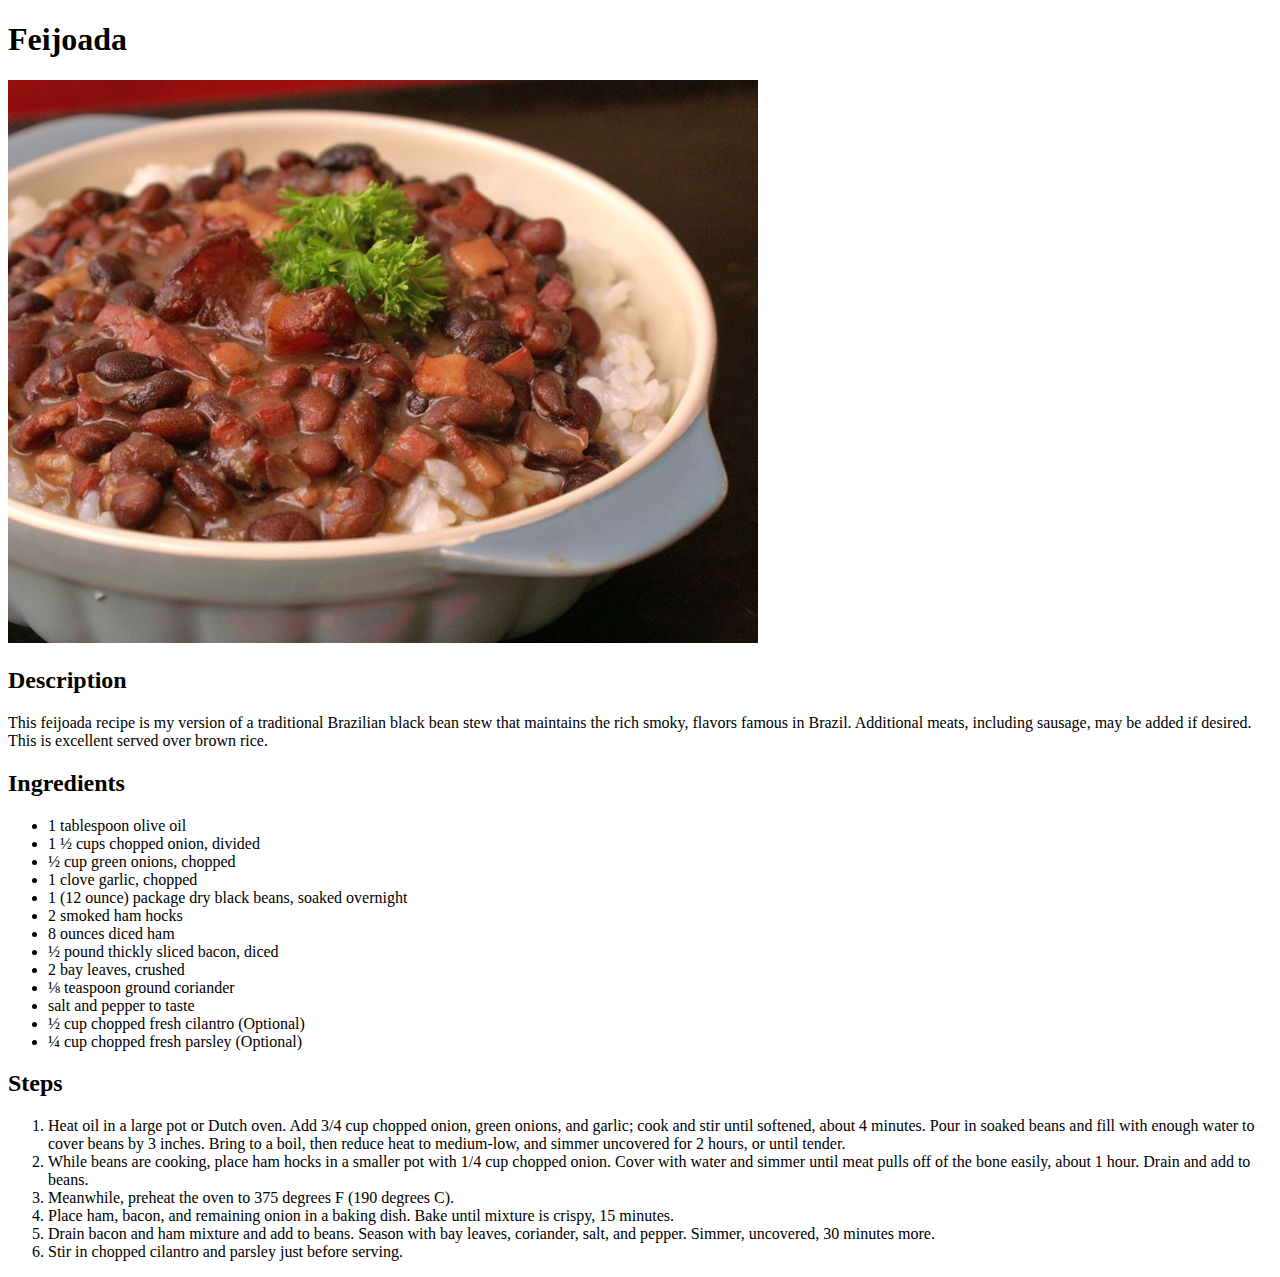
==== recipes/feijoada.html @ 03d30d22 "Add Feijoada page" ====
<!DOCTYPE html>

<html lang="en">
    <head>
        <meta charset="UTF-8">
        <title>Feijoada</title>
    </head>

    <body>
        <h1>Feijoada</h1>
        <img src="../images/feijoada.jpg" alt="Picture of a Feijoada">
        <h2>Description</h2>
        <p>This feijoada recipe is my version of a traditional Brazilian black bean stew that maintains the rich smoky, flavors famous in Brazil. Additional meats, including sausage, may be added if desired. This is excellent served over brown rice.</p>
        <h2>Ingredients</h2>
        <ul>
            <li>1 tablespoon olive oil</li>
            <li>1 ½ cups chopped onion, divided</li>
            <li>½ cup green onions, chopped</li>
            <li>1 clove garlic, chopped</li>
            <li>1 (12 ounce) package dry black beans, soaked overnight</li>
            <li>2 smoked ham hocks</li>
            <li>8 ounces diced ham</li>
            <li>½ pound thickly sliced bacon, diced</li>
            <li>2 bay leaves, crushed</li>
            <li>⅛ teaspoon ground coriander</li>
            <li>salt and pepper to taste</li>
            <li>½ cup chopped fresh cilantro (Optional)</li>
            <li>¼ cup chopped fresh parsley (Optional)</li>
        </ul>
        <h2>Steps</h2>
        <ol>
            <li>Heat oil in a large pot or Dutch oven. Add 3/4 cup chopped onion, green onions, and garlic; cook and stir until softened, about 4 minutes. Pour in soaked beans and fill with enough water to cover beans by 3 inches. Bring to a boil, then reduce heat to medium-low, and simmer uncovered for 2 hours, or until tender.</li>
            <li>While beans are cooking, place ham hocks in a smaller pot with 1/4 cup chopped onion. Cover with water and simmer until meat pulls off of the bone easily, about 1 hour. Drain and add to beans.</li>
            <li>Meanwhile, preheat the oven to 375 degrees F (190 degrees C).</li>
            <li>Place ham, bacon, and remaining onion in a baking dish. Bake until mixture is crispy, 15 minutes.</li>
            <li>Drain bacon and ham mixture and add to beans. Season with bay leaves, coriander, salt, and pepper. Simmer, uncovered, 30 minutes more.</li>
            <li>Stir in chopped cilantro and parsley just before serving.</li>
        </ol>
    </body>
</html>
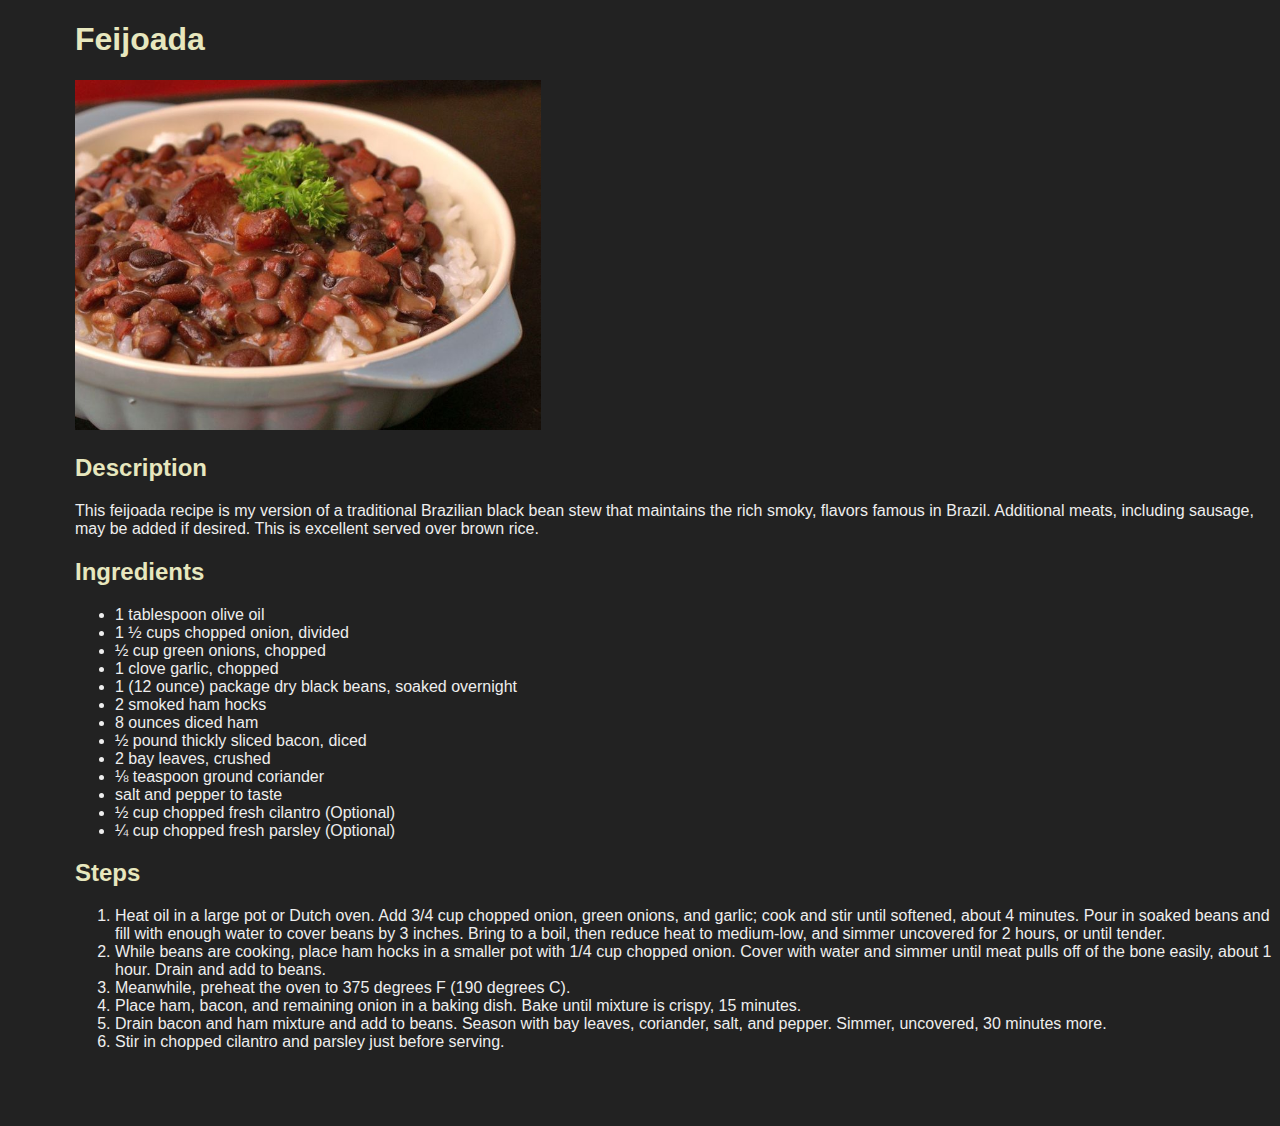
==== commit 0dcaf2a1: "Add margin" ====
--- a/recipes/feijoada.html
+++ b/recipes/feijoada.html
@@ -4,6 +4,7 @@
     <head>
         <meta charset="UTF-8">
         <title>Feijoada</title>
+        <link rel="stylesheet" href="../styles.css">
     </head>
 
     <body>
--- a/styles.css
+++ b/styles.css
@@ -0,0 +1,28 @@
+body {
+    font-family: Arial, Helvetica, sans-serif;
+    font-size: medium;
+    background-color: #222222;
+    color: #EEEEEE;
+    margin-left: 75px;
+    margin-top: auto;
+    margin-bottom: 75px;
+}
+
+a {
+    color: #336795;
+}
+
+img {
+    width: auto;
+    height: 350px;
+}
+
+h1, h2 {
+    color: rgb(231, 231, 190);
+    font-family:'Gill Sans', 'Gill Sans MT', Calibri, 'Trebuchet MS', sans-serif;
+    font-weight: bold;
+}
+
+.recipestitles {
+    font-weight: bold;
+}